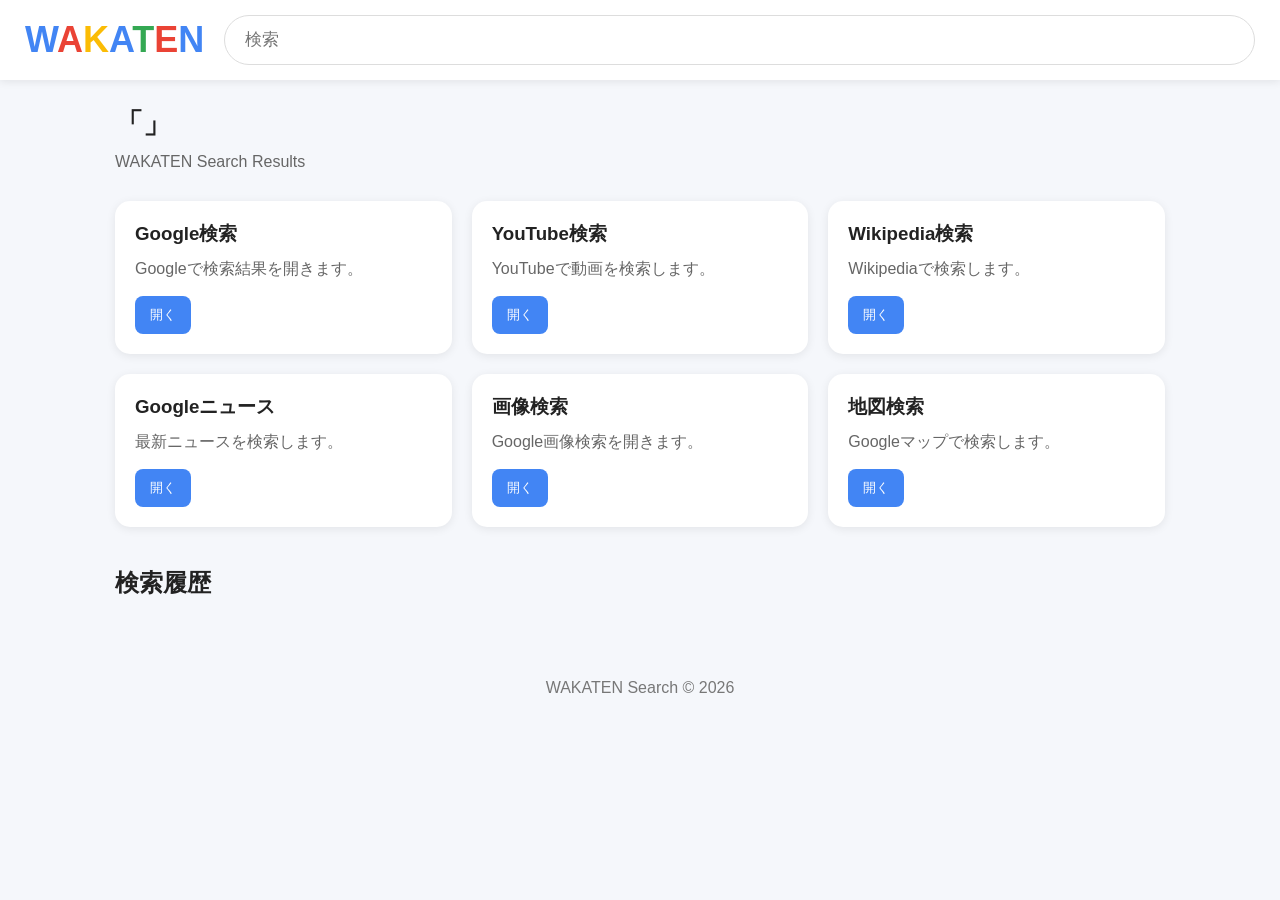
==== results.html @ 8a5a986f "Add files via upload" ====
<!DOCTYPE html>
<html lang="ja">
<head>
<meta charset="UTF-8">
<meta name="viewport" content="width=device-width, initial-scale=1.0">
<title>WAKATEN検索</title>

<style>
*{
    margin:0;
    padding:0;
    box-sizing:border-box;
    font-family:Arial,Helvetica,sans-serif;
}

body{
    background:#f5f7fb;
    color:#222;
}

header{
    background:white;
    box-shadow:0 2px 8px rgba(0,0,0,.08);
    padding:15px 25px;
    position:sticky;
    top:0;
    z-index:100;
}

.top{
    display:flex;
    align-items:center;
    gap:20px;
    flex-wrap:wrap;
}

.logo{
    font-size:36px;
    font-weight:bold;
    user-select:none;
}

.b{color:#4285F4;}
.r{color:#EA4335;}
.y{color:#FBBC05;}
.g{color:#34A853;}

.search{
    flex:1;
    min-width:250px;
}

.search input{
    width:100%;
    padding:14px 20px;
    border:1px solid #ddd;
    border-radius:30px;
    font-size:17px;
    outline:none;
}

.search input:focus{
    box-shadow:0 2px 10px rgba(0,0,0,.15);
}

.container{
    max-width:1100px;
    margin:auto;
    padding:25px;
}

.query{
    font-size:28px;
    font-weight:bold;
    margin-bottom:10px;
}

.info{
    color:#666;
    margin-bottom:30px;
}

.grid{
    display:grid;
    grid-template-columns:repeat(auto-fill,minmax(300px,1fr));
    gap:20px;
}

.card{
    background:white;
    border-radius:15px;
    padding:20px;
    box-shadow:0 2px 10px rgba(0,0,0,.08);
    transition:.2s;
}

.card:hover{
    transform:translateY(-3px);
}

.card h3{
    margin-bottom:10px;
}

.card p{
    color:#666;
    line-height:1.5;
}

.card button{
    margin-top:15px;
    border:none;
    background:#4285F4;
    color:white;
    padding:10px 15px;
    border-radius:8px;
    cursor:pointer;
}

.card button:hover{
    opacity:.9;
}

.section{
    margin-top:40px;
}

.section h2{
    margin-bottom:15px;
}

.history{
    display:flex;
    flex-wrap:wrap;
    gap:10px;
}

.tag{
    background:white;
    padding:10px 15px;
    border-radius:30px;
    cursor:pointer;
    box-shadow:0 2px 6px rgba(0,0,0,.08);
}

.tag:hover{
    background:#4285F4;
    color:white;
}

footer{
    text-align:center;
    padding:40px;
    color:#777;
}

@media(max-width:700px){

    .logo{
        width:100%;
        text-align:center;
    }

    .query{
        font-size:22px;
    }

}
</style>
</head>

<body>

<header>

<div class="top">

<div class="logo">
<span class="b">W</span><span class="r">A</span><span class="y">K</span><span class="b">A</span><span class="g">T</span><span class="r">E</span><span class="b">N</span>
</div>

<div class="search">
<input id="searchBox" placeholder="検索">
</div>

</div>

</header>

<div class="container">

<div class="query" id="query"></div>

<div class="info">
WAKATEN Search Results
</div>

<div class="grid">

<div class="card">
<h3>Google検索</h3>
<p>Googleで検索結果を開きます。</p>
<button onclick="openGoogle()">開く</button>
</div>

<div class="card">
<h3>YouTube検索</h3>
<p>YouTubeで動画を検索します。</p>
<button onclick="openYoutube()">開く</button>
</div>

<div class="card">
<h3>Wikipedia検索</h3>
<p>Wikipediaで検索します。</p>
<button onclick="openWiki()">開く</button>
</div>

<div class="card">
<h3>Googleニュース</h3>
<p>最新ニュースを検索します。</p>
<button onclick="openNews()">開く</button>
</div>

<div class="card">
<h3>画像検索</h3>
<p>Google画像検索を開きます。</p>
<button onclick="openImages()">開く</button>
</div>

<div class="card">
<h3>地図検索</h3>
<p>Googleマップで検索します。</p>
<button onclick="openMaps()">開く</button>
</div>

</div>

<div class="section">

<h2>検索履歴</h2>

<div class="history" id="history"></div>

</div>

</div>

<footer>

WAKATEN Search © 2026

</footer>

<script>

const params = new URLSearchParams(location.search);
const q = params.get("q") || "";

document.getElementById("query").textContent =
'「' + q + '」';

document.getElementById("searchBox").value = q;

document.getElementById("searchBox")
.addEventListener("keydown", e => {

if(e.key === "Enter"){

const text = e.target.value.trim();

if(text){

location.href =
"results.html?q=" +
encodeURIComponent(text);

}

}

});

let history =
JSON.parse(
localStorage.getItem("wakatenHistory")
|| "[]"
);

if(q){

history =
history.filter(x=>x!==q);

history.unshift(q);

history = history.slice(0,15);

localStorage.setItem(
"wakatenHistory",
JSON.stringify(history)
);

}

const historyDiv =
document.getElementById("history");

history.forEach(item=>{

const tag =
document.createElement("div");

tag.className = "tag";

tag.textContent = item;

tag.onclick = ()=>{

location.href =
"results.html?q=" +
encodeURIComponent(item);

};

historyDiv.appendChild(tag);

});

function openGoogle(){
window.open(
"https://www.google.com/search?q="+
encodeURIComponent(q),
"_blank"
);
}

function openYoutube(){
window.open(
"https://www.youtube.com/results?search_query="+
encodeURIComponent(q),
"_blank"
);
}

function openWiki(){
window.open(
"https://ja.wikipedia.org/wiki/" +
encodeURIComponent(q),
"_blank"
);
}

function openNews(){
window.open(
"https://news.google.com/search?q="+
encodeURIComponent(q),
"_blank"
);
}

function openImages(){
window.open(
"https://www.google.com/search?tbm=isch&q="+
encodeURIComponent(q),
"_blank"
);
}

function openMaps(){
window.open(
"https://www.google.com/maps/search/" +
encodeURIComponent(q),
"_blank"
);
}

</script>

</body>
</html>
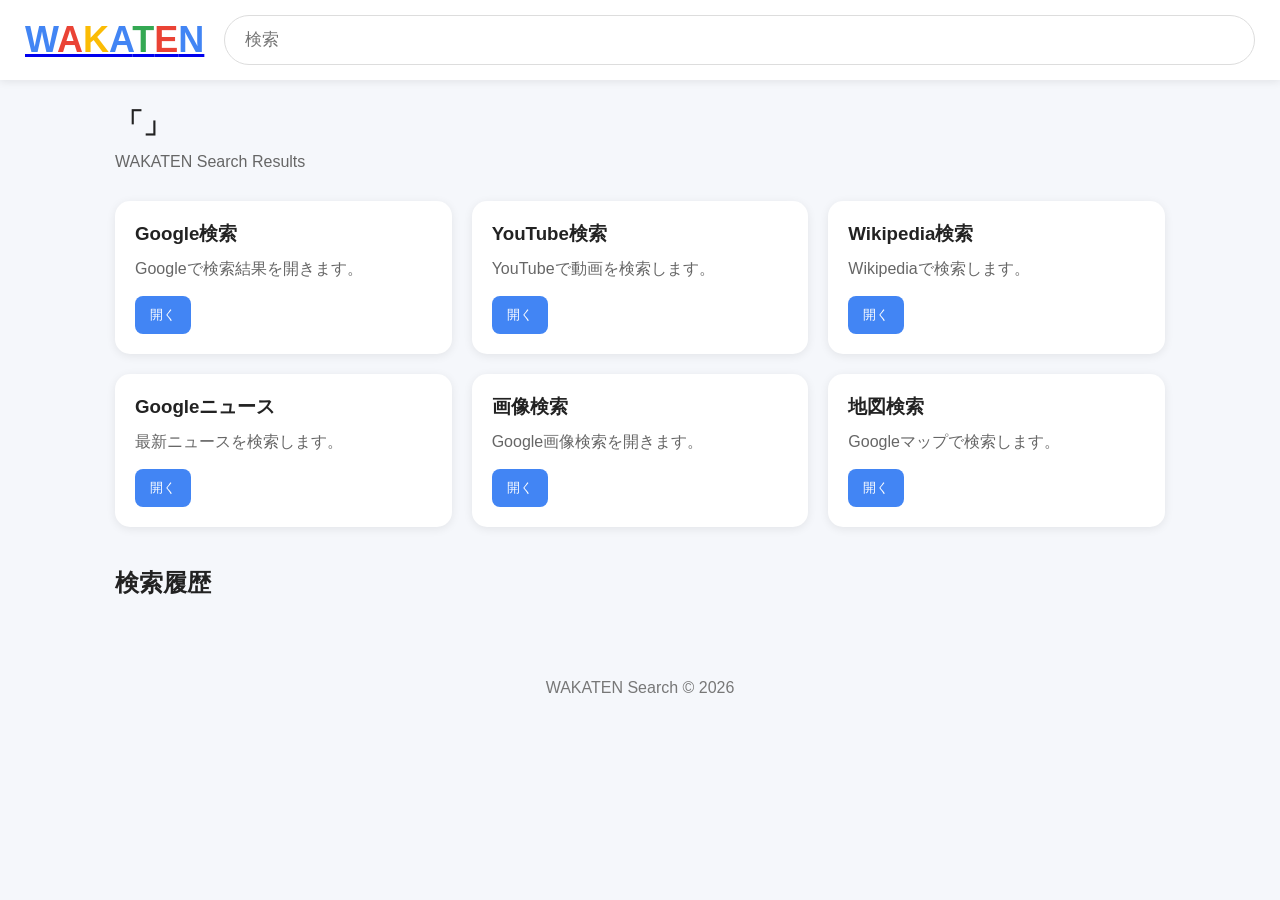
==== commit ecbb0fff: "Update results.html" ====
--- a/results.html
+++ b/results.html
@@ -175,9 +175,11 @@
 
 <div class="top">
 
+<a href="./" class="logo-link">
 <div class="logo">
 <span class="b">W</span><span class="r">A</span><span class="y">K</span><span class="b">A</span><span class="g">T</span><span class="r">E</span><span class="b">N</span>
 </div>
+</a>
 
 <div class="search">
 <input id="searchBox" placeholder="検索">
@@ -377,4 +379,4 @@
 </script>
 
 </body>
-</html>+</html>
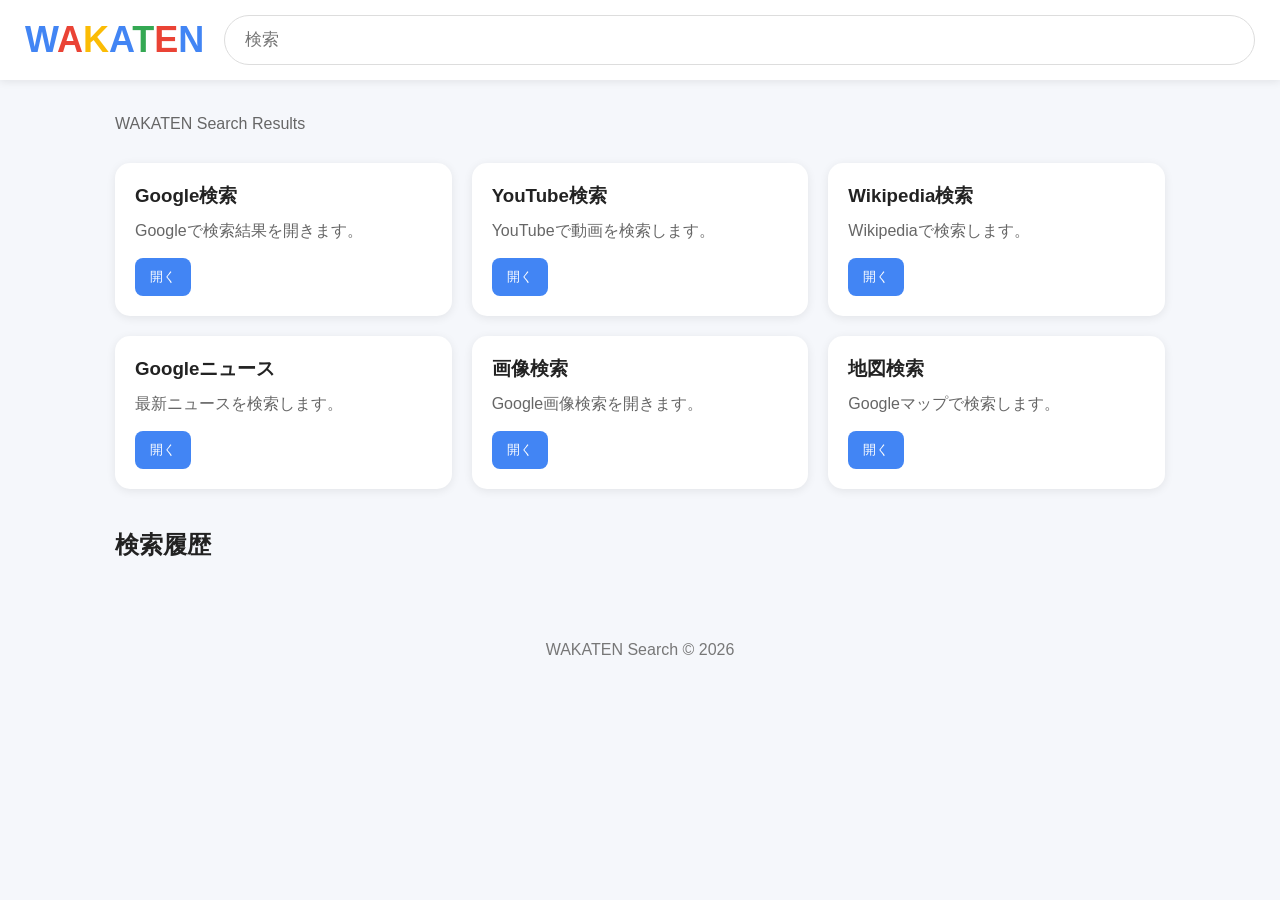
==== commit b8e9424d: "Update results.html" ====
--- a/results.html
+++ b/results.html
@@ -166,6 +166,15 @@
     }
 
 }
+
+.logo-link,.logo-link:link,.logo-link:visited,.logo-link:hover,.logo-link:active{
+text-decoration:none !important;
+color:inherit;
+display:inline-block;
+}
+.logo{cursor:pointer;transition:.2s;}
+.logo:hover{transform:scale(1.05);}
+
 </style>
 </head>
 
@@ -175,11 +184,9 @@
 
 <div class="top">
 
-<a href="./" class="logo-link">
-<div class="logo">
+<a href="./" class="logo-link"><div class="logo">
 <span class="b">W</span><span class="r">A</span><span class="y">K</span><span class="b">A</span><span class="g">T</span><span class="r">E</span><span class="b">N</span>
-</div>
-</a>
+</div></a>
 
 <div class="search">
 <input id="searchBox" placeholder="検索">
@@ -356,27 +363,4 @@
 window.open(
 "https://news.google.com/search?q="+
 encodeURIComponent(q),
-"_blank"
-);
-}
-
-function openImages(){
-window.open(
-"https://www.google.com/search?tbm=isch&q="+
-encodeURIComponent(q),
-"_blank"
-);
-}
-
-function openMaps(){
-window.open(
-"https://www.google.com/maps/search/" +
-encodeURIComponent(q),
-"_blank"
-);
-}
-
-</script>
-
-</body>
-</html>
+"_blank
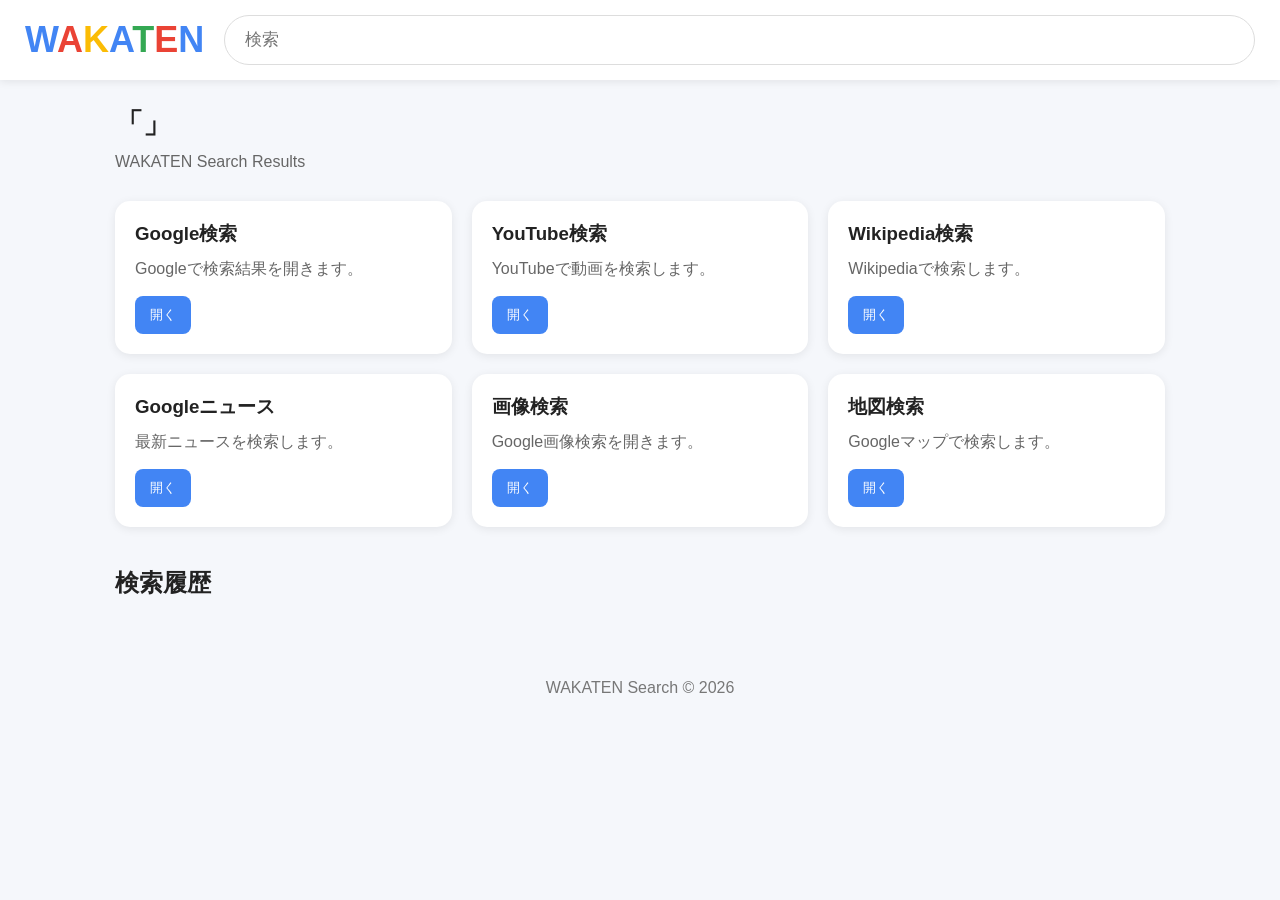
==== commit c357db75: "Update results.html" ====
--- a/results.html
+++ b/results.html
@@ -335,7 +335,7 @@
 
 });
 
-function openGoogle(){
+window.openGoogle=function(){
 window.open(
 "https://www.google.com/search?q="+
 encodeURIComponent(q),
@@ -343,7 +343,7 @@
 );
 }
 
-function openYoutube(){
+window.openYoutube=function(){
 window.open(
 "https://www.youtube.com/results?search_query="+
 encodeURIComponent(q),
@@ -351,7 +351,7 @@
 );
 }
 
-function openWiki(){
+window.openWiki=function(){
 window.open(
 "https://ja.wikipedia.org/wiki/" +
 encodeURIComponent(q),
@@ -359,8 +359,31 @@
 );
 }
 
-function openNews(){
+window.openNews=function(){
 window.open(
 "https://news.google.com/search?q="+
 encodeURIComponent(q),
-"_blank
+"_blank"
+);
+}
+
+window.openImages=function(){
+window.open(
+"https://www.google.com/search?tbm=isch&q="+
+encodeURIComponent(q),
+"_blank"
+);
+}
+
+window.openMaps=function(){
+window.open(
+"https://www.google.com/maps/search/" +
+encodeURIComponent(q),
+"_blank"
+);
+}
+
+</script>
+
+</body>
+</html>
